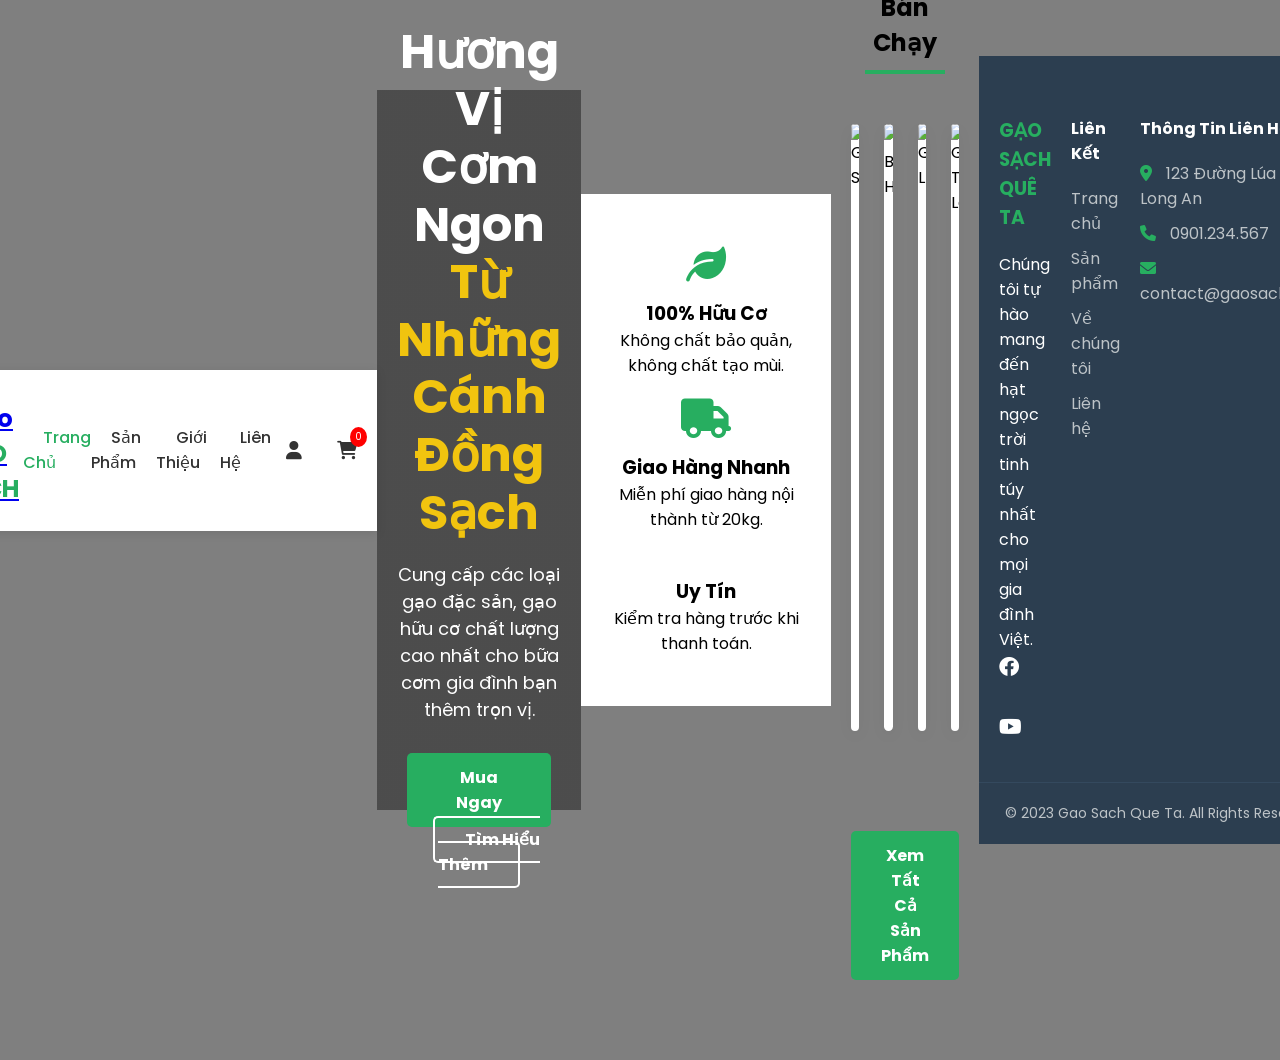
==== index.html @ aa8b19a4 "first commit" ====
<!DOCTYPE html>
<html lang="vi">
<head>
    <meta charset="UTF-8">
    <meta name="viewport" content="width=device-width, initial-scale=1.0">
    <title>Gạo Sạch Quê Ta - Chất Lượng Từ Tâm</title>
    <link rel="stylesheet" href="style.css">
    <link rel="stylesheet" href="https://cdnjs.cloudflare.com/ajax/libs/font-awesome/6.0.0/css/all.min.css">
</head>
<body>

    <!-- Header -->
    <header>
        <div class="container">
            <nav class="navbar">
                <div class="logo">
                    <a href="index.html">
                        <img src="https://cdn-icons-png.flaticon.com/512/1047/1047461.png" alt="Logo">
                        <span>GẠO SẠCH</span>
                    </a>
                </div>
                <ul class="nav-links">
                    <li><a href="index.html" class="active">Trang Chủ</a></li>
                    <li><a href="products.html">Sản Phẩm</a></li>
                    <li><a href="about.html">Giới Thiệu</a></li>
                    <li><a href="contact.html">Liên Hệ</a></li>
                </ul>
                <div class="nav-icons">
                    <a href="login.html" title="Tài khoản"><i class="fa fa-user"></i></a>
                    <a href="cart.html" class="cart-icon">
                        <i class="fa fa-shopping-cart"></i>
                        <span class="cart-count">0</span>
                    </a>
                    <div class="menu-toggle"><i class="fa fa-bars"></i></div>
                </div>
            </nav>
        </div>
    </header>

    <!-- Hero Section -->
    <section class="hero">
        <div class="container">
            <div class="hero-content">
                <h1>Hương Vị Cơm Ngon <br><span>Từ Những Cánh Đồng Sạch</span></h1>
                <p>Cung cấp các loại gạo đặc sản, gạo hữu cơ chất lượng cao nhất cho bữa cơm gia đình bạn thêm trọn vị.</p>
                <div class="hero-btns">
                    <a href="products.html" class="btn-primary">Mua Ngay</a>
                    <a href="about.html" class="btn-outline">Tìm Hiểu Thêm</a>
                </div>
            </div>
        </div>
    </section>

    <!-- Features -->
    <section class="features">
        <div class="container grid">
            <div class="feature-item">
                <i class="fa fa-leaf"></i>
                <h3>100% Hữu Cơ</h3>
                <p>Không chất bảo quản, không chất tạo mùi.</p>
            </div>
            <div class="feature-item">
                <i class="fa fa-truck"></i>
                <h3>Giao Hàng Nhanh</h3>
                <p>Miễn phí giao hàng nội thành từ 20kg.</p>
            </div>
            <div class="feature-item">
                <i class="fa fa-shield-halved"></i>
                <h3>Uy Tín</h3>
                <p>Kiểm tra hàng trước khi thanh toán.</p>
            </div>
        </div>
    </section>

    <!-- Featured Products -->
    <section class="products-home">
        <div class="container">
            <div class="section-title">
                <h2>Sản Phẩm Bán Chạy</h2>
                <div class="underline"></div>
            </div>
            
            <div class="product-grid">
                <!-- Product 1 -->
                <div class="product-card">
                    <div class="product-img">
                        <img src="https://vuaao.com/wp-content/uploads/2021/03/gao-st25-tui-5kg.jpg" alt="Gạo ST25">
                        <span class="tag">Hot</span>
                    </div>
                    <div class="product-info">
                        <a href="product.html"><h3>Gạo ST25 (Top 1 Thế Giới)</h3></a>
                        <div class="price">
                            <span class="new-price">190.000đ</span>
                            <span class="old-price">210.000đ</span>
                        </div>
                        <button class="add-to-cart">Thêm vào giỏ</button>
                    </div>
                </div>

                <!-- Product 2 -->
                <div class="product-card">
                    <div class="product-img">
                        <img src="https://gaovinhhien.vn/uploads/details/2020/06/images/gao-bac-huong-vinh-hien-tui-5kg.jpg" alt="Gạo Bắc Hương">
                    </div>
                    <div class="product-info">
                        <a href="product.html"><h3>Gạo Bắc Hương Đặc Sản</h3></a>
                        <div class="price">
                            <span class="new-price">125.000đ</span>
                        </div>
                        <button class="add-to-cart">Thêm vào giỏ</button>
                    </div>
                </div>

                <!-- Product 3 -->
                <div class="product-card">
                    <div class="product-img">
                        <img src="https://gaosachonline.com/wp-content/uploads/2019/03/gao-lut-huyet-rong.jpg" alt="Gạo Lứt">
                    </div>
                    <div class="product-info">
                        <a href="product.html"><h3>Gạo Lứt Huyết Rồng</h3></a>
                        <div class="price">
                            <span class="new-price">150.000đ</span>
                        </div>
                        <button class="add-to-cart">Thêm vào giỏ</button>
                    </div>
                </div>

                <!-- Product 4 -->
                <div class="product-card">
                    <div class="product-img">
                        <img src="https://gaovinhhien.vn/uploads/details/2020/06/images/gao-thom-lai-vinh-hien-tui-5kg.jpg" alt="Gạo Thơm Lài">
                    </div>
                    <div class="product-info">
                        <a href="product.html"><h3>Gạo Thơm Lài Sữa</h3></a>
                        <div class="price">
                            <span class="new-price">110.000đ</span>
                        </div>
                        <button class="add-to-cart">Thêm vào giỏ</button>
                    </div>
                </div>
            </div>
            <div class="view-more">
                <a href="products.html" class="btn-primary">Xem Tất Cả Sản Phẩm</a>
            </div>
        </div>
    </section>

    <!-- Footer -->
    <footer>
        <div class="container grid footer-grid">
            <div class="footer-about">
                <h3>GẠO SẠCH QUÊ TA</h3>
                <p>Chúng tôi tự hào mang đến hạt ngọc trời tinh túy nhất cho mọi gia đình Việt.</p>
                <div class="social-links">
                    <a href="#"><i class="fab fa-facebook"></i></a>
                    <a href="#"><i class="fab fa-zalo"></i></a>
                    <a href="#"><i class="fab fa-youtube"></i></a>
                </div>
            </div>
            <div class="footer-links">
                <h4>Liên Kết</h4>
                <ul>
                    <li><a href="index.html">Trang chủ</a></li>
                    <li><a href="products.html">Sản phẩm</a></li>
                    <li><a href="about.html">Về chúng tôi</a></li>
                    <li><a href="contact.html">Liên hệ</a></li>
                </ul>
            </div>
            <div class="footer-contact">
                <h4>Thông Tin Liên Hệ</h4>
                <p><i class="fa fa-map-marker-alt"></i> 123 Đường Lúa Vàng, Long An</p>
                <p><i class="fa fa-phone"></i> 0901.234.567</p>
                <p><i class="fa fa-envelope"></i> contact@gaosach.com</p>
            </div>
        </div>
        <div class="footer-bottom">
            <p>&copy; 2023 Gao Sach Que Ta. All Rights Reserved.</p>
        </div>
    </footer>

    <script src="app.js"></script>
</body>
</html>
---- style.css ----
/* Google Fonts */
@import url('https://fonts.googleapis.com/css2?family=Poppins:wght@300;400;600&display=swap');

:root {
    --primary-color: #27ae60; /* Màu xanh lúa */
    --secondary-color: #f1c40f; /* Màu vàng lúa chín */
    --text-color: #333;
    --bg-color: #f4f7f6;
    --white: #ffffff;
}

* {
    margin: 0;
    padding: 0;
    box-sizing: border-box;
    font-family: 'Poppins', sans-serif;
}

body {
    background: linear-gradient(rgba(0,0,0,0.5), rgba(0,0,0,0.5)), 
                url('https://images.unsplash.com/photo-1536633310197-2868296bdcfa?auto=format&fit=crop&w=1350&q=80'); /* Ảnh nền cánh đồng lúa */
    background-size: cover;
    background-position: center;
    height: 100vh;
    display: flex;
    justify-content: center;
    align-items: center;
}

/* Auth Container */
.auth-container {
    width: 100%;
    max-width: 400px;
    padding: 20px;
}

.auth-box {
    background: rgba(255, 255, 255, 0.95);
    padding: 40px;
    border-radius: 15px;
    box-shadow: 0 15px 35px rgba(0,0,0,0.2);
    text-align: center;
    animation: slideUp 0.6s ease-out;
}

@keyframes slideUp {
    from { opacity: 0; transform: translateY(30px); }
    to { opacity: 1; transform: translateY(0); }
}

/* Header */
.logo {
    font-size: 24px;
    font-weight: 700;
    color: var(--primary-color);
    margin-bottom: 10px;
}

.logo i {
    margin-right: 8px;
}

.auth-header h2 {
    color: var(--text-color);
    margin-bottom: 5px;
}

.auth-header p {
    font-size: 14px;
    color: #666;
    margin-bottom: 30px;
}

/* Form */
.input-group {
    position: relative;
    margin-bottom: 20px;
}

.input-group i {
    position: absolute;
    left: 15px;
    top: 50%;
    transform: translateY(-50%);
    color: var(--primary-color);
}

.input-group input {
    width: 100%;
    padding: 12px 15px 12px 45px;
    border: 1px solid #ddd;
    border-radius: 25px;
    outline: none;
    transition: 0.3s;
}

.input-group input:focus {
    border-color: var(--primary-color);
    box-shadow: 0 0 8px rgba(39, 174, 96, 0.2);
}

.form-options {
    display: flex;
    justify-content: space-between;
    font-size: 13px;
    margin-bottom: 20px;
    color: #666;
}

.btn-submit {
    width: 100%;
    padding: 12px;
    background: var(--primary-color);
    color: white;
    border: none;
    border-radius: 25px;
    font-size: 16px;
    font-weight: 600;
    cursor: pointer;
    transition: 0.3s;
}

.btn-submit:hover {
    background: #219150;
    transform: translateY(-2px);
    box-shadow: 0 5px 15px rgba(39, 174, 96, 0.3);
}

/* Footer */
.auth-footer {
    margin-top: 25px;
}

.auth-footer p {
    font-size: 14px;
    margin-bottom: 15px;
}

.auth-footer a {
    color: var(--primary-color);
    text-decoration: none;
    font-weight: 600;
}

.back-home {
    display: inline-block;
    font-size: 13px;
    color: #888 !important;
    transition: 0.3s;
}

.back-home:hover {
    color: var(--text-color) !important;
}
/* Layout & Container */
.container {
    max-width: 1200px;
    margin: 0 auto;
    padding: 0 20px;
}

/* Navbar */
.navbar {
    background: var(--white);
    padding: 15px 0;
    position: sticky;
    top: 0;
    z-index: 1000;
    box-shadow: 0 2px 10px rgba(0,0,0,0.1);
}

.navbar .container {
    display: flex;
    justify-content: space-between;
    align-items: center;
}

.nav-menu ul {
    display: flex;
    list-style: none;
}

.nav-menu ul li a {
    text-decoration: none;
    color: var(--text-color);
    padding: 10px 20px;
    font-weight: 600;
    transition: 0.3s;
}

.nav-menu ul li a:hover, .nav-menu ul li a.active {
    color: var(--primary-color);
}

.nav-icons a {
    color: var(--text-color);
    margin-left: 15px;
    text-decoration: none;
    position: relative;
}

.cart-count {
    position: absolute;
    top: -10px;
    right: -10px;
    background: red;
    color: white;
    font-size: 10px;
    padding: 2px 5px;
    border-radius: 50%;
}

.user-btn {
    background: var(--primary-color);
    color: white !important;
    padding: 8px 15px;
    border-radius: 20px;
}

/* Hero Section */
.hero {
    height: 80vh;
    background: linear-gradient(rgba(0,0,0,0.4), rgba(0,0,0,0.4)), 
                url('https://images.unsplash.com/photo-1536633310197-2868296bdcfa?auto=format&fit=crop&w=1350&q=80');
    background-size: cover;
    background-position: center;
    display: flex;
    justify-content: center;
    align-items: center;
    text-align: center;
    color: white;
}

.hero-content h1 {
    font-size: 3.5rem;
    margin-bottom: 20px;
}

.hero-btns .btn-primary {
    padding: 12px 30px;
    background: var(--primary-color);
    color: white;
    text-decoration: none;
    border-radius: 5px;
    margin: 0 10px;
}

.hero-btns .btn-secondary {
    padding: 12px 30px;
    background: var(--secondary-color);
    color: #333;
    text-decoration: none;
    border-radius: 5px;
}

/* Features */
.features {
    display: grid;
    grid-template-columns: repeat(auto-fit, minmax(250px, 1fr));
    gap: 30px;
    padding: 60px 20px;
    text-align: center;
}

.feature-item i {
    font-size: 40px;
    color: var(--primary-color);
    margin-bottom: 15px;
}

/* Product Section */
.section-title {
    text-align: center;
    margin-bottom: 40px;
}

.product-grid {
    display: grid;
    grid-template-columns: repeat(auto-fit, minmax(280px, 1fr));
    gap: 30px;
    padding-bottom: 60px;
}

.product-card {
    background: white;
    border-radius: 10px;
    overflow: hidden;
    box-shadow: 0 5px 15px rgba(0,0,0,0.1);
    transition: 0.3s;
}

.product-card:hover {
    transform: translateY(-10px);
}

.product-img {
    position: relative;
    height: 250px;
}

.product-img img {
    width: 100%;
    height: 100%;
    object-fit: cover;
}

.tag {
    position: absolute;
    top: 10px;
    left: 10px;
    background: #e74c3c;
    color: white;
    padding: 5px 10px;
    font-size: 12px;
    border-radius: 3px;
}

.product-info {
    padding: 20px;
    text-align: center;
}

.product-info h3 {
    font-size: 18px;
    margin-bottom: 10px;
}

.price {
    color: var(--primary-color);
    font-weight: bold;
    font-size: 20px;
}

.btn-add-cart {
    margin-top: 15px;
    width: 100%;
    padding: 10px;
    background: var(--primary-color);
    color: white;
    border: none;
    border-radius: 5px;
    cursor: pointer;
}

/* Footer */
footer {
    background: #2c3e50;
    color: white;
    padding: 60px 0 20px;
}

.footer-content {
    display: grid;
    grid-template-columns: repeat(auto-fit, minmax(250px, 1fr));
    gap: 40px;
    margin-bottom: 40px;
}

.footer-about h3 {
    color: var(--primary-color);
    margin-bottom: 20px;
}

.socials a {
    color: white;
    font-size: 20px;
    margin-right: 15px;
}

.footer-links ul {
    list-style: none;
}

.footer-links ul li {
    margin-bottom: 10px;
}

.footer-links a {
    color: #bdc3c7;
    text-decoration: none;
}

.footer-bottom {
    text-align: center;
    padding-top: 20px;
    border-top: 1px solid #34495e;
    font-size: 14px;
}

/* Mobile Menu Toggle */
.menu-toggle {
    display: none;
    font-size: 24px;
    cursor: pointer;
}

@media (max-width: 768px) {
    .nav-menu {
        display: none;
    }
    .menu-toggle {
        display: block;
    }
}










/* Layout chung */
.container {
    max-width: 1200px;
    margin: 0 auto;
    padding: 0 20px;
}

.grid {
    display: grid;
    gap: 20px;
}

/* Header */
header {
    background: #fff;
    box-shadow: 0 2px 10px rgba(0,0,0,0.1);
    position: sticky;
    top: 0;
    z-index: 1000;
}

.navbar {
    display: flex;
    justify-content: space-between;
    align-items: center;
    padding: 15px 0;
}

.logo {
    display: flex;
    align-items: center;
}

.logo img {
    width: 40px;
    margin-right: 10px;
}

.logo span {
    font-size: 24px;
    font-weight: bold;
    color: var(--primary-color);
}

.nav-links {
    display: flex;
    list-style: none;
}

.nav-links li a {
    text-decoration: none;
    color: #333;
    padding: 10px 20px;
    font-weight: 500;
    transition: 0.3s;
}

.nav-links li a:hover, .nav-links li a.active {
    color: var(--primary-color);
}

.nav-icons {
    display: flex;
    align-items: center;
    gap: 20px;
}

.nav-icons a {
    color: #333;
    font-size: 18px;
    position: relative;
}

.cart-count {
    position: absolute;
    top: -10px;
    right: -10px;
    background: red;
    color: white;
    font-size: 10px;
    padding: 2px 5px;
    border-radius: 50%;
}

/* Hero Section */
.hero {
    height: 80vh;
    background: linear-gradient(rgba(0,0,0,0.4), rgba(0,0,0,0.4)), 
                url('https://images.unsplash.com/photo-1536633390841-3543d636539e?ixlib=rb-1.2.1&auto=format&fit=crop&w=1350&q=80');
    background-size: cover;
    background-position: center;
    display: flex;
    align-items: center;
    color: white;
}

.hero-content h1 {
    font-size: 48px;
    line-height: 1.2;
    margin-bottom: 20px;
}

.hero-content span {
    color: var(--secondary-color);
}

.hero-content p {
    font-size: 18px;
    max-width: 600px;
    margin-bottom: 30px;
}

.btn-primary {
    background: var(--primary-color);
    color: white;
    padding: 12px 30px;
    text-decoration: none;
    border-radius: 5px;
    font-weight: bold;
    display: inline-block;
}

.btn-outline {
    border: 2px solid white;
    color: white;
    padding: 10px 30px;
    text-decoration: none;
    border-radius: 5px;
    font-weight: bold;
    margin-left: 15px;
}

/* Features */
.features {
    padding: 50px 0;
    background: #fff;
}

.features.grid {
    grid-template-columns: repeat(3, 1fr);
    text-align: center;
}

.feature-item i {
    font-size: 40px;
    color: var(--primary-color);
    margin-bottom: 15px;
}

/* Products Home */
.products-home {
    padding: 80px 0;
}

.section-title {
    text-align: center;
    margin-bottom: 50px;
}

.underline {
    width: 80px;
    height: 4px;
    background: var(--primary-color);
    margin: 10px auto;
}

.product-grid {
    display: grid;
    grid-template-columns: repeat(4, 1fr);
    gap: 25px;
}

.product-card {
    background: white;
    border-radius: 10px;
    overflow: hidden;
    box-shadow: 0 5px 15px rgba(0,0,0,0.05);
    transition: 0.3s;
}

.product-card:hover {
    transform: translateY(-10px);
}

.product-img {
    position: relative;
    height: 250px;
}

.product-img img {
    width: 100%;
    height: 100%;
    object-fit: cover;
}

.tag {
    position: absolute;
    top: 10px;
    left: 10px;
    background: red;
    color: white;
    padding: 2px 10px;
    font-size: 12px;
    border-radius: 3px;
}

.product-info {
    padding: 20px;
    text-align: center;
}

.product-info a {
    text-decoration: none;
    color: #333;
}

.product-info h3 {
    font-size: 16px;
    margin-bottom: 10px;
}

.price {
    margin-bottom: 15px;
}

.new-price {
    color: var(--primary-color);
    font-weight: bold;
    font-size: 18px;
}

.old-price {
    text-decoration: line-through;
    color: #999;
    font-size: 14px;
    margin-left: 10px;
}

.add-to-cart {
    width: 100%;
    padding: 10px;
    border: 1px solid var(--primary-color);
    background: transparent;
    color: var(--primary-color);
    border-radius: 5px;
    cursor: pointer;
    font-weight: bold;
    transition: 0.3s;
}

.add-to-cart:hover {
    background: var(--primary-color);
    color: white;
}

.view-more {
    text-align: center;
    margin-top: 40px;
}

/* Footer */
footer {
    background: #2c3e50;
    color: white;
    padding: 60px 0 20px;
}

.footer-grid {
    grid-template-columns: 2fr 1fr 1fr;
    margin-bottom: 40px;
}

.footer-about h3, .footer-links h4, .footer-contact h4 {
    margin-bottom: 20px;
}

.footer-links ul {
    list-style: none;
}

.footer-links ul li {
    margin-bottom: 10px;
}

.footer-links ul li a {
    color: #bdc3c7;
    text-decoration: none;
}

.footer-contact p {
    margin-bottom: 10px;
    color: #bdc3c7;
}

.footer-contact i {
    margin-right: 10px;
    color: var(--primary-color);
}

.social-links a {
    color: white;
    font-size: 20px;
    margin-right: 15px;
}

.footer-bottom {
    text-align: center;
    padding-top: 20px;
    border-top: 1px solid #34495e;
    font-size: 14px;
    color: #bdc3c7;
}

/* Mobile Responsive */
@media (max-width: 768px) {
    .nav-links {
        display: none; /* Cần thêm JS để mở menu mobile */
    }
    .product-grid {
        grid-template-columns: repeat(2, 1fr);
    }
    .features.grid {
        grid-template-columns: 1fr;
    }
    .footer-grid {
        grid-template-columns: 1fr;
    }
    .hero-content h1 {
        font-size: 32px;
    }
}
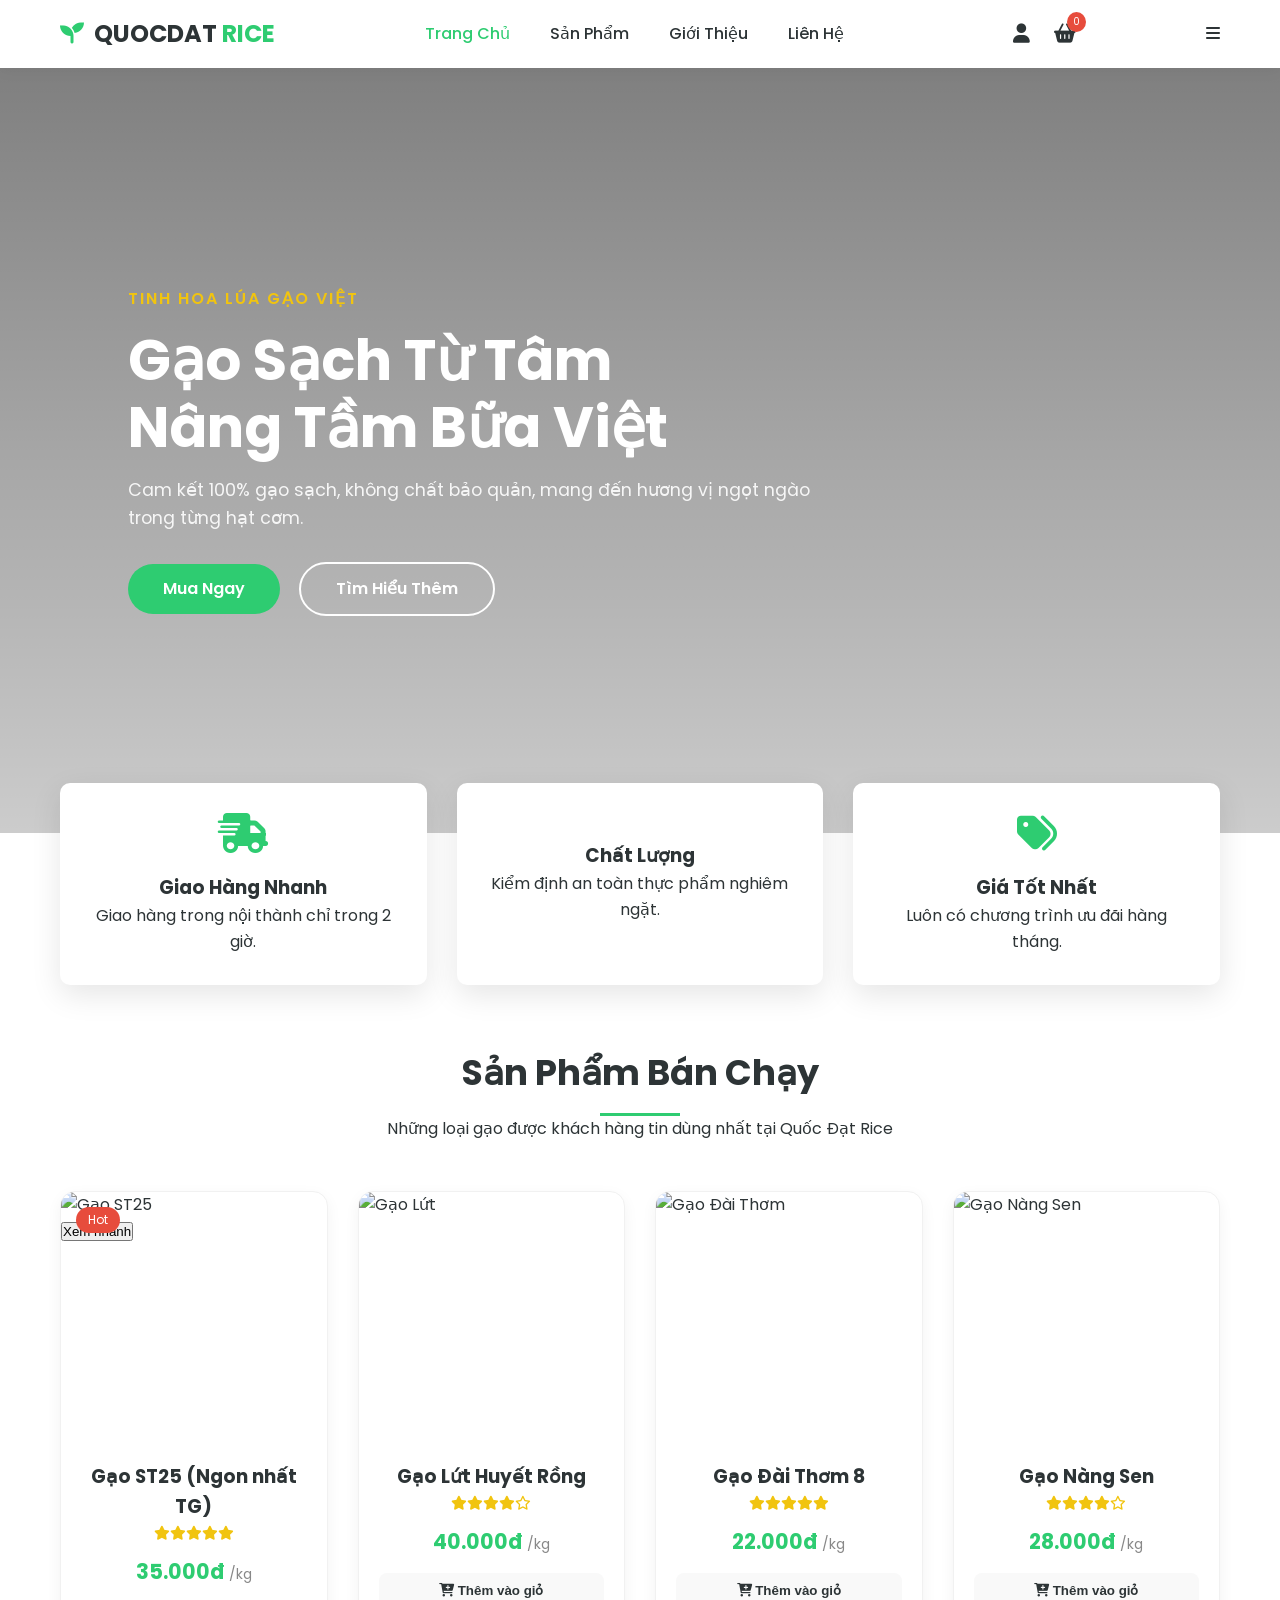
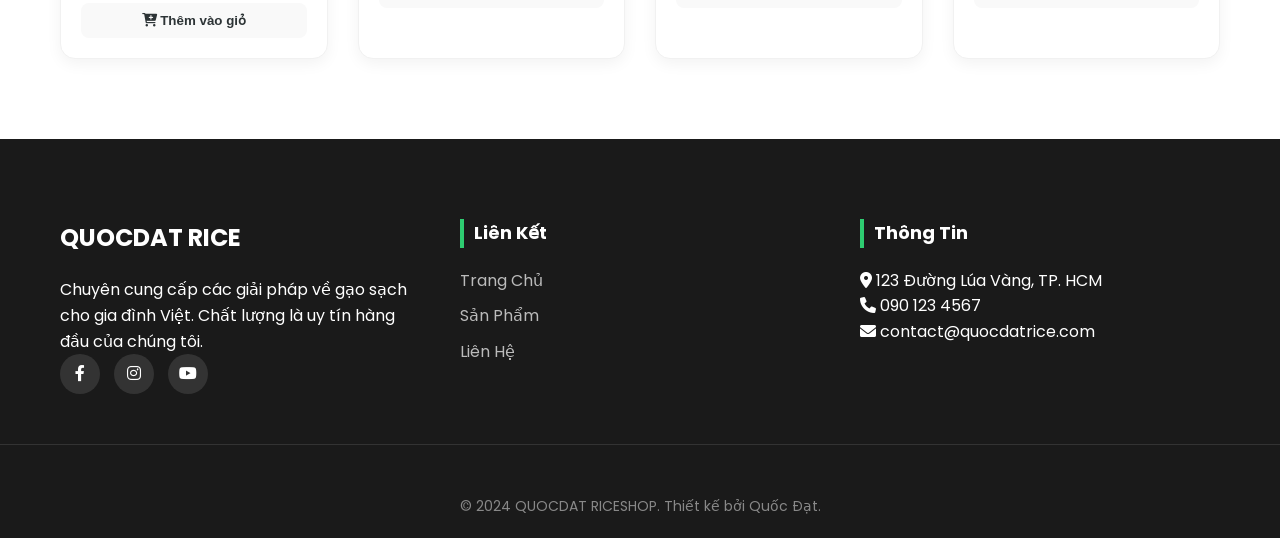
==== commit b7609b19: "update login and register - homepage" ====
--- a/index.html
+++ b/index.html
@@ -3,178 +3,175 @@
 <head>
     <meta charset="UTF-8">
     <meta name="viewport" content="width=device-width, initial-scale=1.0">
-    <title>Gạo Sạch Quê Ta - Chất Lượng Từ Tâm</title>
+    <title>QUOCDAT RICESHOP - Gạo Ngon Việt Nam</title>
+    <!-- Google Fonts -->
+    <link href="https://fonts.googleapis.com/css2?family=Poppins:wght@300;400;500;600;700&display=swap" rel="stylesheet">
     <link rel="stylesheet" href="style.css">
+    <!-- Font Awesome -->
     <link rel="stylesheet" href="https://cdnjs.cloudflare.com/ajax/libs/font-awesome/6.0.0/css/all.min.css">
 </head>
-<body>
+<body class="home-page"> <!-- Thêm class home-page để tách biệt style -->
 
-    <!-- Header -->
+    <!-- Header & Navigation -->
     <header>
-        <div class="container">
-            <nav class="navbar">
-                <div class="logo">
-                    <a href="index.html">
-                        <img src="https://cdn-icons-png.flaticon.com/512/1047/1047461.png" alt="Logo">
-                        <span>GẠO SẠCH</span>
-                    </a>
-                </div>
-                <ul class="nav-links">
-                    <li><a href="index.html" class="active">Trang Chủ</a></li>
-                    <li><a href="products.html">Sản Phẩm</a></li>
-                    <li><a href="about.html">Giới Thiệu</a></li>
-                    <li><a href="contact.html">Liên Hệ</a></li>
-                </ul>
-                <div class="nav-icons">
-                    <a href="login.html" title="Tài khoản"><i class="fa fa-user"></i></a>
-                    <a href="cart.html" class="cart-icon">
-                        <i class="fa fa-shopping-cart"></i>
-                        <span class="cart-count">0</span>
-                    </a>
-                    <div class="menu-toggle"><i class="fa fa-bars"></i></div>
-                </div>
-            </nav>
-        </div>
+        <nav class="navbar container">
+            <div class="logo">
+                <a href="index.html"><i class="fas fa-seedling"></i> QUOCDAT <span>RICE</span></a>
+            </div>
+            <ul class="nav-links">
+                <li><a href="index.html" class="active">Trang Chủ</a></li>
+                <li><a href="products.html">Sản Phẩm</a></li>
+                <li><a href="about.html">Giới Thiệu</a></li>
+                <li><a href="contact.html">Liên Hệ</a></li>
+            </ul>
+            <div class="nav-icons">
+                <a href="login.html" title="Tài khoản"><i class="fas fa-user"></i></a>
+                <a href="cart.html" class="cart-icon">
+                    <i class="fas fa-shopping-basket"></i>
+                    <span class="badge">0</span>
+                </a>
+            </div>
+            <div class="menu-toggle">
+                <i class="fas fa-bars"></i>
+            </div>
+        </nav>
     </header>
 
     <!-- Hero Section -->
     <section class="hero">
-        <div class="container">
-            <div class="hero-content">
-                <h1>Hương Vị Cơm Ngon <br><span>Từ Những Cánh Đồng Sạch</span></h1>
-                <p>Cung cấp các loại gạo đặc sản, gạo hữu cơ chất lượng cao nhất cho bữa cơm gia đình bạn thêm trọn vị.</p>
-                <div class="hero-btns">
-                    <a href="products.html" class="btn-primary">Mua Ngay</a>
-                    <a href="about.html" class="btn-outline">Tìm Hiểu Thêm</a>
-                </div>
+        <div class="hero-content">
+            <span class="sub-title">Tinh hoa lúa gạo Việt</span>
+            <h1>Gạo Sạch Từ Tâm <br> Nâng Tầm Bữa Việt</h1>
+            <p>Cam kết 100% gạo sạch, không chất bảo quản, mang đến hương vị ngọt ngào trong từng hạt cơm.</p>
+            <div class="hero-btns">
+                <a href="products.html" class="btn btn-primary">Mua Ngay</a>
+                <a href="about.html" class="btn btn-outline">Tìm Hiểu Thêm</a>
             </div>
         </div>
     </section>
 
-    <!-- Features -->
-    <section class="features">
-        <div class="container grid">
-            <div class="feature-item">
-                <i class="fa fa-leaf"></i>
-                <h3>100% Hữu Cơ</h3>
-                <p>Không chất bảo quản, không chất tạo mùi.</p>
-            </div>
-            <div class="feature-item">
-                <i class="fa fa-truck"></i>
-                <h3>Giao Hàng Nhanh</h3>
-                <p>Miễn phí giao hàng nội thành từ 20kg.</p>
-            </div>
-            <div class="feature-item">
-                <i class="fa fa-shield-halved"></i>
-                <h3>Uy Tín</h3>
-                <p>Kiểm tra hàng trước khi thanh toán.</p>
-            </div>
+    <!-- Features Section -->
+    <section class="features container">
+        <div class="feature-item">
+            <i class="fas fa-truck-fast"></i>
+            <h3>Giao Hàng Nhanh</h3>
+            <p>Giao hàng trong nội thành chỉ trong 2 giờ.</p>
+        </div>
+        <div class="feature-item">
+            <i class="fas fa-shield-halved"></i>
+            <h3>Chất Lượng</h3>
+            <p>Kiểm định an toàn thực phẩm nghiêm ngặt.</p>
+        </div>
+        <div class="feature-item">
+            <i class="fas fa-tags"></i>
+            <h3>Giá Tốt Nhất</h3>
+            <p>Luôn có chương trình ưu đãi hàng tháng.</p>
         </div>
     </section>
 
     <!-- Featured Products -->
-    <section class="products-home">
-        <div class="container">
-            <div class="section-title">
-                <h2>Sản Phẩm Bán Chạy</h2>
-                <div class="underline"></div>
-            </div>
-            
-            <div class="product-grid">
-                <!-- Product 1 -->
-                <div class="product-card">
-                    <div class="product-img">
-                        <img src="https://vuaao.com/wp-content/uploads/2021/03/gao-st25-tui-5kg.jpg" alt="Gạo ST25">
-                        <span class="tag">Hot</span>
-                    </div>
-                    <div class="product-info">
-                        <a href="product.html"><h3>Gạo ST25 (Top 1 Thế Giới)</h3></a>
-                        <div class="price">
-                            <span class="new-price">190.000đ</span>
-                            <span class="old-price">210.000đ</span>
-                        </div>
-                        <button class="add-to-cart">Thêm vào giỏ</button>
+    <section class="featured-products container">
+        <div class="section-header">
+            <h2 class="section-title">Sản Phẩm Bán Chạy</h2>
+            <p>Những loại gạo được khách hàng tin dùng nhất tại Quốc Đạt Rice</p>
+        </div>
+        
+        <div class="product-grid">
+            <!-- Product Item 1 -->
+            <div class="product-card">
+                <div class="product-img">
+                    <span class="tag">Hot</span>
+                    <img src="https://images.unsplash.com/photo-1586201375761-83865001e31c?auto=format&fit=crop&w=500&q=80" alt="Gạo ST25">
+                    <div class="overlay">
+                        <button class="view-detail">Xem nhanh</button>
                     </div>
                 </div>
-
-                <!-- Product 2 -->
-                <div class="product-card">
-                    <div class="product-img">
-                        <img src="https://gaovinhhien.vn/uploads/details/2020/06/images/gao-bac-huong-vinh-hien-tui-5kg.jpg" alt="Gạo Bắc Hương">
+                <div class="product-info">
+                    <h3>Gạo ST25 (Ngon nhất TG)</h3>
+                    <div class="stars">
+                        <i class="fas fa-star"></i><i class="fas fa-star"></i><i class="fas fa-star"></i><i class="fas fa-star"></i><i class="fas fa-star"></i>
                     </div>
-                    <div class="product-info">
-                        <a href="product.html"><h3>Gạo Bắc Hương Đặc Sản</h3></a>
-                        <div class="price">
-                            <span class="new-price">125.000đ</span>
-                        </div>
-                        <button class="add-to-cart">Thêm vào giỏ</button>
-                    </div>
-                </div>
-
-                <!-- Product 3 -->
-                <div class="product-card">
-                    <div class="product-img">
-                        <img src="https://gaosachonline.com/wp-content/uploads/2019/03/gao-lut-huyet-rong.jpg" alt="Gạo Lứt">
-                    </div>
-                    <div class="product-info">
-                        <a href="product.html"><h3>Gạo Lứt Huyết Rồng</h3></a>
-                        <div class="price">
-                            <span class="new-price">150.000đ</span>
-                        </div>
-                        <button class="add-to-cart">Thêm vào giỏ</button>
-                    </div>
-                </div>
-
-                <!-- Product 4 -->
-                <div class="product-card">
-                    <div class="product-img">
-                        <img src="https://gaovinhhien.vn/uploads/details/2020/06/images/gao-thom-lai-vinh-hien-tui-5kg.jpg" alt="Gạo Thơm Lài">
-                    </div>
-                    <div class="product-info">
-                        <a href="product.html"><h3>Gạo Thơm Lài Sữa</h3></a>
-                        <div class="price">
-                            <span class="new-price">110.000đ</span>
-                        </div>
-                        <button class="add-to-cart">Thêm vào giỏ</button>
-                    </div>
+                    <p class="price">35.000đ <small>/kg</small></p>
+                    <button class="add-to-cart-btn"><i class="fas fa-cart-plus"></i> Thêm vào giỏ</button>
                 </div>
             </div>
-            <div class="view-more">
-                <a href="products.html" class="btn-primary">Xem Tất Cả Sản Phẩm</a>
+
+            <!-- Product Item 2 -->
+            <div class="product-card">
+                <div class="product-img">
+                    <img src="https://images.unsplash.com/photo-1536304993881-ff6e9eefa2a6?auto=format&fit=crop&w=500&q=80" alt="Gạo Lứt">
+                </div>
+                <div class="product-info">
+                    <h3>Gạo Lứt Huyết Rồng</h3>
+                    <div class="stars">
+                        <i class="fas fa-star"></i><i class="fas fa-star"></i><i class="fas fa-star"></i><i class="fas fa-star"></i><i class="far fa-star"></i>
+                    </div>
+                    <p class="price">40.000đ <small>/kg</small></p>
+                    <button class="add-to-cart-btn"><i class="fas fa-cart-plus"></i> Thêm vào giỏ</button>
+                </div>
+            </div>
+
+            <!-- Product Item 3 -->
+            <div class="product-card">
+                <div class="product-img">
+                    <img src="https://images.unsplash.com/photo-1516684732162-798a0062be99?auto=format&fit=crop&w=500&q=80" alt="Gạo Đài Thơm">
+                </div>
+                <div class="product-info">
+                    <h3>Gạo Đài Thơm 8</h3>
+                    <div class="stars">
+                        <i class="fas fa-star"></i><i class="fas fa-star"></i><i class="fas fa-star"></i><i class="fas fa-star"></i><i class="fas fa-star"></i>
+                    </div>
+                    <p class="price">22.000đ <small>/kg</small></p>
+                    <button class="add-to-cart-btn"><i class="fas fa-cart-plus"></i> Thêm vào giỏ</button>
+                </div>
+            </div>
+
+            <!-- Product Item 4 -->
+            <div class="product-card">
+                <div class="product-img">
+                    <img src="https://images.unsplash.com/photo-1490645935967-10de6ba17061?auto=format&fit=crop&w=500&q=80" alt="Gạo Nàng Sen">
+                </div>
+                <div class="product-info">
+                    <h3>Gạo Nàng Sen</h3>
+                    <div class="stars">
+                        <i class="fas fa-star"></i><i class="fas fa-star"></i><i class="fas fa-star"></i><i class="fas fa-star"></i><i class="far fa-star"></i>
+                    </div>
+                    <p class="price">28.000đ <small>/kg</small></p>
+                    <button class="add-to-cart-btn"><i class="fas fa-cart-plus"></i> Thêm vào giỏ</button>
+                </div>
             </div>
         </div>
     </section>
 
     <!-- Footer -->
     <footer>
-        <div class="container grid footer-grid">
-            <div class="footer-about">
-                <h3>GẠO SẠCH QUÊ TA</h3>
-                <p>Chúng tôi tự hào mang đến hạt ngọc trời tinh túy nhất cho mọi gia đình Việt.</p>
-                <div class="social-links">
-                    <a href="#"><i class="fab fa-facebook"></i></a>
-                    <a href="#"><i class="fab fa-zalo"></i></a>
+        <div class="footer-container container">
+            <div class="footer-col">
+                <h3>QUOCDAT <span>RICE</span></h3>
+                <p>Chuyên cung cấp các giải pháp về gạo sạch cho gia đình Việt. Chất lượng là uy tín hàng đầu của chúng tôi.</p>
+                <div class="socials">
+                    <a href="#"><i class="fab fa-facebook-f"></i></a>
+                    <a href="#"><i class="fab fa-instagram"></i></a>
                     <a href="#"><i class="fab fa-youtube"></i></a>
                 </div>
             </div>
-            <div class="footer-links">
+            <div class="footer-col">
                 <h4>Liên Kết</h4>
                 <ul>
-                    <li><a href="index.html">Trang chủ</a></li>
-                    <li><a href="products.html">Sản phẩm</a></li>
-                    <li><a href="about.html">Về chúng tôi</a></li>
-                    <li><a href="contact.html">Liên hệ</a></li>
+                    <li><a href="index.html">Trang Chủ</a></li>
+                    <li><a href="products.html">Sản Phẩm</a></li>
+                    <li><a href="contact.html">Liên Hệ</a></li>
                 </ul>
             </div>
-            <div class="footer-contact">
-                <h4>Thông Tin Liên Hệ</h4>
-                <p><i class="fa fa-map-marker-alt"></i> 123 Đường Lúa Vàng, Long An</p>
-                <p><i class="fa fa-phone"></i> 0901.234.567</p>
-                <p><i class="fa fa-envelope"></i> contact@gaosach.com</p>
+            <div class="footer-col">
+                <h4>Thông Tin</h4>
+                <p><i class="fas fa-location-dot"></i> 123 Đường Lúa Vàng, TP. HCM</p>
+                <p><i class="fas fa-phone"></i> 090 123 4567</p>
+                <p><i class="fas fa-envelope"></i> contact@quocdatrice.com</p>
             </div>
         </div>
         <div class="footer-bottom">
-            <p>&copy; 2023 Gao Sach Que Ta. All Rights Reserved.</p>
+            <p>&copy; 2024 QUOCDAT RICESHOP. Thiết kế bởi Quốc Đạt.</p>
         </div>
     </footer>
 
--- a/style.css
+++ b/style.css
@@ -1,24 +1,40 @@
-/* Google Fonts */
-@import url('https://fonts.googleapis.com/css2?family=Poppins:wght@300;400;600&display=swap');
-
+/* --- BIẾN CHUNG --- */
 :root {
-    --primary-color: #27ae60; /* Màu xanh lúa */
-    --secondary-color: #f1c40f; /* Màu vàng lúa chín */
-    --text-color: #333;
-    --bg-color: #f4f7f6;
+    --primary-color: #2ecc71;
+    --dark-green: #27ae60;
+    --gold: #f1c40f;
+    --text-color: #2d3436;
+    --light-gray: #f9f9f9;
     --white: #ffffff;
-}
-
+    --shadow: 0 10px 30px rgba(0,0,0,0.1);
+}
+
+/* --- RESET & CƠ BẢN --- */
 * {
     margin: 0;
     padding: 0;
     box-sizing: border-box;
+}
+
+body {
     font-family: 'Poppins', sans-serif;
-}
-
-body {
+    line-height: 1.6;
+    color: var(--text-color);
+    background-color: var(--white); /* Đảm bảo không bị dính nền của trang Login */
+}
+
+/* Container dùng chung */
+.container {
+    max-width: 1200px;
+    margin: 0 auto;
+    padding: 0 20px;
+}
+
+/* --- AUTH PAGES STYLE (Giữ nguyên cho các trang Login/Register) --- */
+/* Lưu ý: Nếu trang login dùng thẻ body trực tiếp, class .home-page bên dưới sẽ giúp tách biệt */
+body:not(.home-page) {
     background: linear-gradient(rgba(0,0,0,0.5), rgba(0,0,0,0.5)), 
-                url('https://images.unsplash.com/photo-1536633310197-2868296bdcfa?auto=format&fit=crop&w=1350&q=80'); /* Ảnh nền cánh đồng lúa */
+                url('https://images.unsplash.com/photo-1536633310197-2868296bdcfa?auto=format&fit=crop&w=1350&q=80');
     background-size: cover;
     background-position: center;
     height: 100vh;
@@ -27,54 +43,396 @@
     align-items: center;
 }
 
-/* Auth Container */
+/* --- NAVBAR --- */
+header {
+    background: var(--white);
+    box-shadow: 0 2px 15px rgba(0,0,0,0.05);
+    position: sticky;
+    top: 0;
+    z-index: 1000;
+}
+
+.navbar {
+    display: flex;
+    justify-content: space-between;
+    align-items: center;
+    padding: 15px 20px;
+}
+
+.logo a {
+    font-size: 24px;
+    font-weight: 700;
+    text-decoration: none;
+    color: var(--text-color);
+}
+
+.logo span { color: var(--primary-color); }
+.logo i { color: var(--primary-color); margin-right: 5px; }
+
+.nav-links { display: flex; list-style: none; }
+.nav-links li a {
+    padding: 10px 20px;
+    text-decoration: none;
+    color: var(--text-color);
+    font-weight: 500;
+    transition: 0.3s;
+}
+
+.nav-links li a:hover, .nav-links li a.active {
+    color: var(--primary-color);
+}
+
+.nav-icons a {
+    font-size: 1.2rem;
+    color: var(--text-color);
+    margin-left: 20px;
+    position: relative;
+    text-decoration: none;
+}
+
+.badge {
+    position: absolute;
+    top: -8px;
+    right: -10px;
+    background: #e74c3c;
+    color: white;
+    font-size: 10px;
+    padding: 2px 6px;
+    border-radius: 50%;
+}
+
+/* --- HERO SECTION --- */
+.home-page .hero {
+    height: 85vh;
+    background: linear-gradient(rgba(0,0,0,0.5), rgba(0,0,0,0.2)), 
+                url('https://images.unsplash.com/photo-1536633333333-a3d5402010c2?auto=format&fit=crop&w=1920&q=80');
+    background-size: cover;
+    background-position: center;
+    display: flex;
+    align-items: center;
+    color: white;
+}
+
+.hero-content {
+    max-width: 700px;
+    margin-left: 10%;
+    animation: fadeIn 1s ease-in;
+}
+
+.sub-title {
+    color: var(--gold);
+    text-transform: uppercase;
+    letter-spacing: 2px;
+    font-weight: 600;
+}
+
+.hero-content h1 {
+    font-size: 3.5rem;
+    line-height: 1.2;
+    margin: 15px 0;
+}
+
+.hero-content p {
+    font-size: 1.1rem;
+    margin-bottom: 30px;
+    opacity: 0.9;
+}
+
+.btn {
+    padding: 12px 35px;
+    border-radius: 30px;
+    text-decoration: none;
+    font-weight: 600;
+    transition: 0.3s;
+    display: inline-block;
+}
+
+.btn-primary {
+    background: var(--primary-color);
+    color: white;
+}
+
+.btn-primary:hover {
+    background: var(--dark-green);
+    transform: translateY(-3px);
+}
+
+.btn-outline {
+    border: 2px solid white;
+    color: white;
+    margin-left: 15px;
+}
+
+.btn-outline:hover {
+    background: white;
+    color: var(--text-color);
+}
+
+/* --- FEATURES --- */
+.features {
+    display: grid;
+    grid-template-columns: repeat(auto-fit, minmax(250px, 1fr));
+    gap: 30px;
+    margin-top: -50px; /* Nhảy lên trên hero một chút */
+    margin-bottom: 60px;
+}
+
+.feature-item {
+    background: white;
+    padding: 30px;
+    text-align: center;
+    border-radius: 10px;
+    box-shadow: var(--shadow);
+    transition: 0.3s;
+    z-index: 10;
+}
+
+.feature-item i {
+    font-size: 2.5rem;
+    color: var(--primary-color);
+    margin-bottom: 20px;
+}
+
+/* --- PRODUCT GRID --- */
+.section-header {
+    text-align: center;
+    margin-bottom: 50px;
+}
+
+.section-title {
+    font-size: 2.2rem;
+    position: relative;
+    padding-bottom: 15px;
+}
+
+.section-title::after {
+    content: '';
+    width: 80px;
+    height: 3px;
+    background: var(--primary-color);
+    position: absolute;
+    bottom: 0;
+    left: 50%;
+    transform: translateX(-50%);
+}
+
+.product-grid {
+    display: grid;
+    grid-template-columns: repeat(auto-fit, minmax(260px, 1fr));
+    gap: 30px;
+    margin-bottom: 80px;
+}
+
+.product-card {
+    background: white;
+    border-radius: 15px;
+    overflow: hidden;
+    box-shadow: 0 5px 15px rgba(0,0,0,0.05);
+    transition: 0.4s;
+    border: 1px solid #f1f1f1;
+}
+
+.product-card:hover {
+    transform: translateY(-10px);
+    box-shadow: var(--shadow);
+}
+
+.product-img {
+    position: relative;
+    height: 250px;
+    overflow: hidden;
+}
+
+.product-img img {
+    width: 100%;
+    height: 100%;
+    object-fit: cover;
+    transition: 0.5s;
+}
+
+.product-card:hover .product-img img {
+    transform: scale(1.1);
+}
+
+.tag {
+    position: absolute;
+    top: 15px;
+    left: 15px;
+    background: #e74c3c;
+    color: white;
+    padding: 3px 12px;
+    border-radius: 20px;
+    font-size: 12px;
+    z-index: 1;
+}
+
+.product-info {
+    padding: 20px;
+    text-align: center;
+}
+
+.stars { color: var(--gold); font-size: 14px; margin-bottom: 10px; }
+
+.price {
+    font-size: 1.3rem;
+    color: var(--primary-color);
+    font-weight: 700;
+    margin-bottom: 15px;
+}
+
+.price small { color: #888; font-weight: 400; font-size: 14px; }
+
+.add-to-cart-btn {
+    width: 100%;
+    padding: 10px;
+    border: none;
+    background: var(--light-gray);
+    color: var(--text-color);
+    font-weight: 600;
+    border-radius: 8px;
+    cursor: pointer;
+    transition: 0.3s;
+}
+
+.add-to-cart-btn:hover {
+    background: var(--primary-color);
+    color: white;
+}
+
+/* --- FOOTER --- */
+footer {
+    background: #1a1a1a;
+    color: white;
+    padding: 80px 0 20px;
+}
+
+.footer-container {
+    display: grid;
+    grid-template-columns: repeat(auto-fit, minmax(250px, 1fr));
+    gap: 40px;
+}
+
+.footer-col h3 { font-size: 24px; margin-bottom: 20px; }
+.footer-col h4 { margin-bottom: 20px; font-size: 18px; border-left: 4px solid var(--primary-color); padding-left: 10px; }
+
+.footer-col ul { list-style: none; }
+.footer-col ul li { margin-bottom: 10px; }
+.footer-col ul li a { color: #bbb; text-decoration: none; transition: 0.3s; }
+.footer-col ul li a:hover { color: var(--primary-color); padding-left: 5px; }
+
+.socials a {
+    display: inline-block;
+    width: 40px;
+    height: 40px;
+    background: #333;
+    color: white;
+    text-align: center;
+    line-height: 40px;
+    border-radius: 50%;
+    margin-right: 10px;
+    transition: 0.3s;
+}
+
+.socials a:hover { background: var(--primary-color); transform: rotate(360deg); }
+
+.footer-bottom {
+    text-align: center;
+    padding-top: 50px;
+    margin-top: 50px;
+    border-top: 1px solid #333;
+    font-size: 14px;
+    color: #888;
+}
+
+/* --- MOBILE RESPONSIVE --- */
+@media (max-width: 768px) {
+    .nav-links { display: none; }
+    .menu-toggle { display: block; font-size: 1.5rem; }
+    .hero-content h1 { font-size: 2.5rem; }
+    .hero-btns .btn { display: block; margin: 10px 0; width: fit-content; }
+    .btn-outline { margin-left: 0; }
+}
+
+@keyframes fadeIn {
+    from { opacity: 0; transform: translateY(20px); }
+    to { opacity: 1; transform: translateY(0); }
+}
+
+
+
+
+
+
+
+
+
+
+
+
+
+
+
+/* --- PHẦN CSS CHO TRANG AUTH (LOGIN/REGISTER) --- */
+.auth-page {
+    background: linear-gradient(rgba(0, 0, 0, 0.6), rgba(0, 0, 0, 0.6)), 
+                url('https://images.unsplash.com/photo-1536633310197-2868296bdcfa?auto=format&fit=crop&w=1350&q=80');
+    background-size: cover;
+    background-position: center;
+    background-attachment: fixed;
+    min-height: 100vh;
+    display: flex;
+    justify-content: center;
+    align-items: center;
+    margin: 0;
+    font-family: 'Poppins', sans-serif;
+}
+
 .auth-container {
     width: 100%;
-    max-width: 400px;
+    max-width: 420px;
     padding: 20px;
 }
 
 .auth-box {
-    background: rgba(255, 255, 255, 0.95);
+    background: rgba(255, 255, 255, 0.98);
     padding: 40px;
-    border-radius: 15px;
-    box-shadow: 0 15px 35px rgba(0,0,0,0.2);
+    border-radius: 20px;
+    box-shadow: 0 15px 35px rgba(0,0,0,0.3);
     text-align: center;
-    animation: slideUp 0.6s ease-out;
-}
-
-@keyframes slideUp {
-    from { opacity: 0; transform: translateY(30px); }
+    animation: fadeInAuth 0.6s ease-out;
+}
+
+@keyframes fadeInAuth {
+    from { opacity: 0; transform: translateY(20px); }
     to { opacity: 1; transform: translateY(0); }
 }
 
-/* Header */
-.logo {
-    font-size: 24px;
+.auth-header .logo {
+    font-size: 26px;
     font-weight: 700;
-    color: var(--primary-color);
+    color: #333;
     margin-bottom: 10px;
 }
 
-.logo i {
-    margin-right: 8px;
-}
+.auth-header .logo i { color: #27ae60; }
+.auth-header .logo span span { color: #27ae60; }
 
 .auth-header h2 {
-    color: var(--text-color);
+    font-size: 22px;
+    color: #333;
     margin-bottom: 5px;
 }
 
 .auth-header p {
-    font-size: 14px;
-    color: #666;
-    margin-bottom: 30px;
-}
-
-/* Form */
+    font-size: 13px;
+    color: #777;
+    margin-bottom: 25px;
+}
+
+/* Form inputs */
 .input-group {
     position: relative;
-    margin-bottom: 20px;
+    margin-bottom: 18px;
 }
 
 .input-group i {
@@ -82,20 +440,20 @@
     left: 15px;
     top: 50%;
     transform: translateY(-50%);
-    color: var(--primary-color);
+    color: #27ae60;
 }
 
 .input-group input {
     width: 100%;
     padding: 12px 15px 12px 45px;
     border: 1px solid #ddd;
-    border-radius: 25px;
+    border-radius: 10px;
     outline: none;
     transition: 0.3s;
 }
 
 .input-group input:focus {
-    border-color: var(--primary-color);
+    border-color: #27ae60;
     box-shadow: 0 0 8px rgba(39, 174, 96, 0.2);
 }
 
@@ -104,17 +462,15 @@
     justify-content: space-between;
     font-size: 13px;
     margin-bottom: 20px;
-    color: #666;
 }
 
 .btn-submit {
     width: 100%;
-    padding: 12px;
-    background: var(--primary-color);
+    padding: 13px;
+    background: #27ae60;
     color: white;
     border: none;
-    border-radius: 25px;
-    font-size: 16px;
+    border-radius: 10px;
     font-weight: 600;
     cursor: pointer;
     transition: 0.3s;
@@ -123,623 +479,24 @@
 .btn-submit:hover {
     background: #219150;
     transform: translateY(-2px);
-    box-shadow: 0 5px 15px rgba(39, 174, 96, 0.3);
-}
-
-/* Footer */
+}
+
 .auth-footer {
-    margin-top: 25px;
-}
-
-.auth-footer p {
+    margin-top: 20px;
+    border-top: 1px solid #eee;
+    padding-top: 20px;
     font-size: 14px;
-    margin-bottom: 15px;
 }
 
 .auth-footer a {
-    color: var(--primary-color);
+    color: #27ae60;
     text-decoration: none;
     font-weight: 600;
 }
 
 .back-home {
-    display: inline-block;
-    font-size: 13px;
+    display: block;
+    margin-top: 15px;
     color: #888 !important;
-    transition: 0.3s;
-}
-
-.back-home:hover {
-    color: var(--text-color) !important;
-}
-/* Layout & Container */
-.container {
-    max-width: 1200px;
-    margin: 0 auto;
-    padding: 0 20px;
-}
-
-/* Navbar */
-.navbar {
-    background: var(--white);
-    padding: 15px 0;
-    position: sticky;
-    top: 0;
-    z-index: 1000;
-    box-shadow: 0 2px 10px rgba(0,0,0,0.1);
-}
-
-.navbar .container {
-    display: flex;
-    justify-content: space-between;
-    align-items: center;
-}
-
-.nav-menu ul {
-    display: flex;
-    list-style: none;
-}
-
-.nav-menu ul li a {
-    text-decoration: none;
-    color: var(--text-color);
-    padding: 10px 20px;
-    font-weight: 600;
-    transition: 0.3s;
-}
-
-.nav-menu ul li a:hover, .nav-menu ul li a.active {
-    color: var(--primary-color);
-}
-
-.nav-icons a {
-    color: var(--text-color);
-    margin-left: 15px;
-    text-decoration: none;
-    position: relative;
-}
-
-.cart-count {
-    position: absolute;
-    top: -10px;
-    right: -10px;
-    background: red;
-    color: white;
-    font-size: 10px;
-    padding: 2px 5px;
-    border-radius: 50%;
-}
-
-.user-btn {
-    background: var(--primary-color);
-    color: white !important;
-    padding: 8px 15px;
-    border-radius: 20px;
-}
-
-/* Hero Section */
-.hero {
-    height: 80vh;
-    background: linear-gradient(rgba(0,0,0,0.4), rgba(0,0,0,0.4)), 
-                url('https://images.unsplash.com/photo-1536633310197-2868296bdcfa?auto=format&fit=crop&w=1350&q=80');
-    background-size: cover;
-    background-position: center;
-    display: flex;
-    justify-content: center;
-    align-items: center;
-    text-align: center;
-    color: white;
-}
-
-.hero-content h1 {
-    font-size: 3.5rem;
-    margin-bottom: 20px;
-}
-
-.hero-btns .btn-primary {
-    padding: 12px 30px;
-    background: var(--primary-color);
-    color: white;
-    text-decoration: none;
-    border-radius: 5px;
-    margin: 0 10px;
-}
-
-.hero-btns .btn-secondary {
-    padding: 12px 30px;
-    background: var(--secondary-color);
-    color: #333;
-    text-decoration: none;
-    border-radius: 5px;
-}
-
-/* Features */
-.features {
-    display: grid;
-    grid-template-columns: repeat(auto-fit, minmax(250px, 1fr));
-    gap: 30px;
-    padding: 60px 20px;
-    text-align: center;
-}
-
-.feature-item i {
-    font-size: 40px;
-    color: var(--primary-color);
-    margin-bottom: 15px;
-}
-
-/* Product Section */
-.section-title {
-    text-align: center;
-    margin-bottom: 40px;
-}
-
-.product-grid {
-    display: grid;
-    grid-template-columns: repeat(auto-fit, minmax(280px, 1fr));
-    gap: 30px;
-    padding-bottom: 60px;
-}
-
-.product-card {
-    background: white;
-    border-radius: 10px;
-    overflow: hidden;
-    box-shadow: 0 5px 15px rgba(0,0,0,0.1);
-    transition: 0.3s;
-}
-
-.product-card:hover {
-    transform: translateY(-10px);
-}
-
-.product-img {
-    position: relative;
-    height: 250px;
-}
-
-.product-img img {
-    width: 100%;
-    height: 100%;
-    object-fit: cover;
-}
-
-.tag {
-    position: absolute;
-    top: 10px;
-    left: 10px;
-    background: #e74c3c;
-    color: white;
-    padding: 5px 10px;
     font-size: 12px;
-    border-radius: 3px;
-}
-
-.product-info {
-    padding: 20px;
-    text-align: center;
-}
-
-.product-info h3 {
-    font-size: 18px;
-    margin-bottom: 10px;
-}
-
-.price {
-    color: var(--primary-color);
-    font-weight: bold;
-    font-size: 20px;
-}
-
-.btn-add-cart {
-    margin-top: 15px;
-    width: 100%;
-    padding: 10px;
-    background: var(--primary-color);
-    color: white;
-    border: none;
-    border-radius: 5px;
-    cursor: pointer;
-}
-
-/* Footer */
-footer {
-    background: #2c3e50;
-    color: white;
-    padding: 60px 0 20px;
-}
-
-.footer-content {
-    display: grid;
-    grid-template-columns: repeat(auto-fit, minmax(250px, 1fr));
-    gap: 40px;
-    margin-bottom: 40px;
-}
-
-.footer-about h3 {
-    color: var(--primary-color);
-    margin-bottom: 20px;
-}
-
-.socials a {
-    color: white;
-    font-size: 20px;
-    margin-right: 15px;
-}
-
-.footer-links ul {
-    list-style: none;
-}
-
-.footer-links ul li {
-    margin-bottom: 10px;
-}
-
-.footer-links a {
-    color: #bdc3c7;
-    text-decoration: none;
-}
-
-.footer-bottom {
-    text-align: center;
-    padding-top: 20px;
-    border-top: 1px solid #34495e;
-    font-size: 14px;
-}
-
-/* Mobile Menu Toggle */
-.menu-toggle {
-    display: none;
-    font-size: 24px;
-    cursor: pointer;
-}
-
-@media (max-width: 768px) {
-    .nav-menu {
-        display: none;
-    }
-    .menu-toggle {
-        display: block;
-    }
-}
-
-
-
-
-
-
-
-
-
-
-/* Layout chung */
-.container {
-    max-width: 1200px;
-    margin: 0 auto;
-    padding: 0 20px;
-}
-
-.grid {
-    display: grid;
-    gap: 20px;
-}
-
-/* Header */
-header {
-    background: #fff;
-    box-shadow: 0 2px 10px rgba(0,0,0,0.1);
-    position: sticky;
-    top: 0;
-    z-index: 1000;
-}
-
-.navbar {
-    display: flex;
-    justify-content: space-between;
-    align-items: center;
-    padding: 15px 0;
-}
-
-.logo {
-    display: flex;
-    align-items: center;
-}
-
-.logo img {
-    width: 40px;
-    margin-right: 10px;
-}
-
-.logo span {
-    font-size: 24px;
-    font-weight: bold;
-    color: var(--primary-color);
-}
-
-.nav-links {
-    display: flex;
-    list-style: none;
-}
-
-.nav-links li a {
-    text-decoration: none;
-    color: #333;
-    padding: 10px 20px;
-    font-weight: 500;
-    transition: 0.3s;
-}
-
-.nav-links li a:hover, .nav-links li a.active {
-    color: var(--primary-color);
-}
-
-.nav-icons {
-    display: flex;
-    align-items: center;
-    gap: 20px;
-}
-
-.nav-icons a {
-    color: #333;
-    font-size: 18px;
-    position: relative;
-}
-
-.cart-count {
-    position: absolute;
-    top: -10px;
-    right: -10px;
-    background: red;
-    color: white;
-    font-size: 10px;
-    padding: 2px 5px;
-    border-radius: 50%;
-}
-
-/* Hero Section */
-.hero {
-    height: 80vh;
-    background: linear-gradient(rgba(0,0,0,0.4), rgba(0,0,0,0.4)), 
-                url('https://images.unsplash.com/photo-1536633390841-3543d636539e?ixlib=rb-1.2.1&auto=format&fit=crop&w=1350&q=80');
-    background-size: cover;
-    background-position: center;
-    display: flex;
-    align-items: center;
-    color: white;
-}
-
-.hero-content h1 {
-    font-size: 48px;
-    line-height: 1.2;
-    margin-bottom: 20px;
-}
-
-.hero-content span {
-    color: var(--secondary-color);
-}
-
-.hero-content p {
-    font-size: 18px;
-    max-width: 600px;
-    margin-bottom: 30px;
-}
-
-.btn-primary {
-    background: var(--primary-color);
-    color: white;
-    padding: 12px 30px;
-    text-decoration: none;
-    border-radius: 5px;
-    font-weight: bold;
-    display: inline-block;
-}
-
-.btn-outline {
-    border: 2px solid white;
-    color: white;
-    padding: 10px 30px;
-    text-decoration: none;
-    border-radius: 5px;
-    font-weight: bold;
-    margin-left: 15px;
-}
-
-/* Features */
-.features {
-    padding: 50px 0;
-    background: #fff;
-}
-
-.features.grid {
-    grid-template-columns: repeat(3, 1fr);
-    text-align: center;
-}
-
-.feature-item i {
-    font-size: 40px;
-    color: var(--primary-color);
-    margin-bottom: 15px;
-}
-
-/* Products Home */
-.products-home {
-    padding: 80px 0;
-}
-
-.section-title {
-    text-align: center;
-    margin-bottom: 50px;
-}
-
-.underline {
-    width: 80px;
-    height: 4px;
-    background: var(--primary-color);
-    margin: 10px auto;
-}
-
-.product-grid {
-    display: grid;
-    grid-template-columns: repeat(4, 1fr);
-    gap: 25px;
-}
-
-.product-card {
-    background: white;
-    border-radius: 10px;
-    overflow: hidden;
-    box-shadow: 0 5px 15px rgba(0,0,0,0.05);
-    transition: 0.3s;
-}
-
-.product-card:hover {
-    transform: translateY(-10px);
-}
-
-.product-img {
-    position: relative;
-    height: 250px;
-}
-
-.product-img img {
-    width: 100%;
-    height: 100%;
-    object-fit: cover;
-}
-
-.tag {
-    position: absolute;
-    top: 10px;
-    left: 10px;
-    background: red;
-    color: white;
-    padding: 2px 10px;
-    font-size: 12px;
-    border-radius: 3px;
-}
-
-.product-info {
-    padding: 20px;
-    text-align: center;
-}
-
-.product-info a {
-    text-decoration: none;
-    color: #333;
-}
-
-.product-info h3 {
-    font-size: 16px;
-    margin-bottom: 10px;
-}
-
-.price {
-    margin-bottom: 15px;
-}
-
-.new-price {
-    color: var(--primary-color);
-    font-weight: bold;
-    font-size: 18px;
-}
-
-.old-price {
-    text-decoration: line-through;
-    color: #999;
-    font-size: 14px;
-    margin-left: 10px;
-}
-
-.add-to-cart {
-    width: 100%;
-    padding: 10px;
-    border: 1px solid var(--primary-color);
-    background: transparent;
-    color: var(--primary-color);
-    border-radius: 5px;
-    cursor: pointer;
-    font-weight: bold;
-    transition: 0.3s;
-}
-
-.add-to-cart:hover {
-    background: var(--primary-color);
-    color: white;
-}
-
-.view-more {
-    text-align: center;
-    margin-top: 40px;
-}
-
-/* Footer */
-footer {
-    background: #2c3e50;
-    color: white;
-    padding: 60px 0 20px;
-}
-
-.footer-grid {
-    grid-template-columns: 2fr 1fr 1fr;
-    margin-bottom: 40px;
-}
-
-.footer-about h3, .footer-links h4, .footer-contact h4 {
-    margin-bottom: 20px;
-}
-
-.footer-links ul {
-    list-style: none;
-}
-
-.footer-links ul li {
-    margin-bottom: 10px;
-}
-
-.footer-links ul li a {
-    color: #bdc3c7;
-    text-decoration: none;
-}
-
-.footer-contact p {
-    margin-bottom: 10px;
-    color: #bdc3c7;
-}
-
-.footer-contact i {
-    margin-right: 10px;
-    color: var(--primary-color);
-}
-
-.social-links a {
-    color: white;
-    font-size: 20px;
-    margin-right: 15px;
-}
-
-.footer-bottom {
-    text-align: center;
-    padding-top: 20px;
-    border-top: 1px solid #34495e;
-    font-size: 14px;
-    color: #bdc3c7;
-}
-
-/* Mobile Responsive */
-@media (max-width: 768px) {
-    .nav-links {
-        display: none; /* Cần thêm JS để mở menu mobile */
-    }
-    .product-grid {
-        grid-template-columns: repeat(2, 1fr);
-    }
-    .features.grid {
-        grid-template-columns: 1fr;
-    }
-    .footer-grid {
-        grid-template-columns: 1fr;
-    }
-    .hero-content h1 {
-        font-size: 32px;
-    }
 }
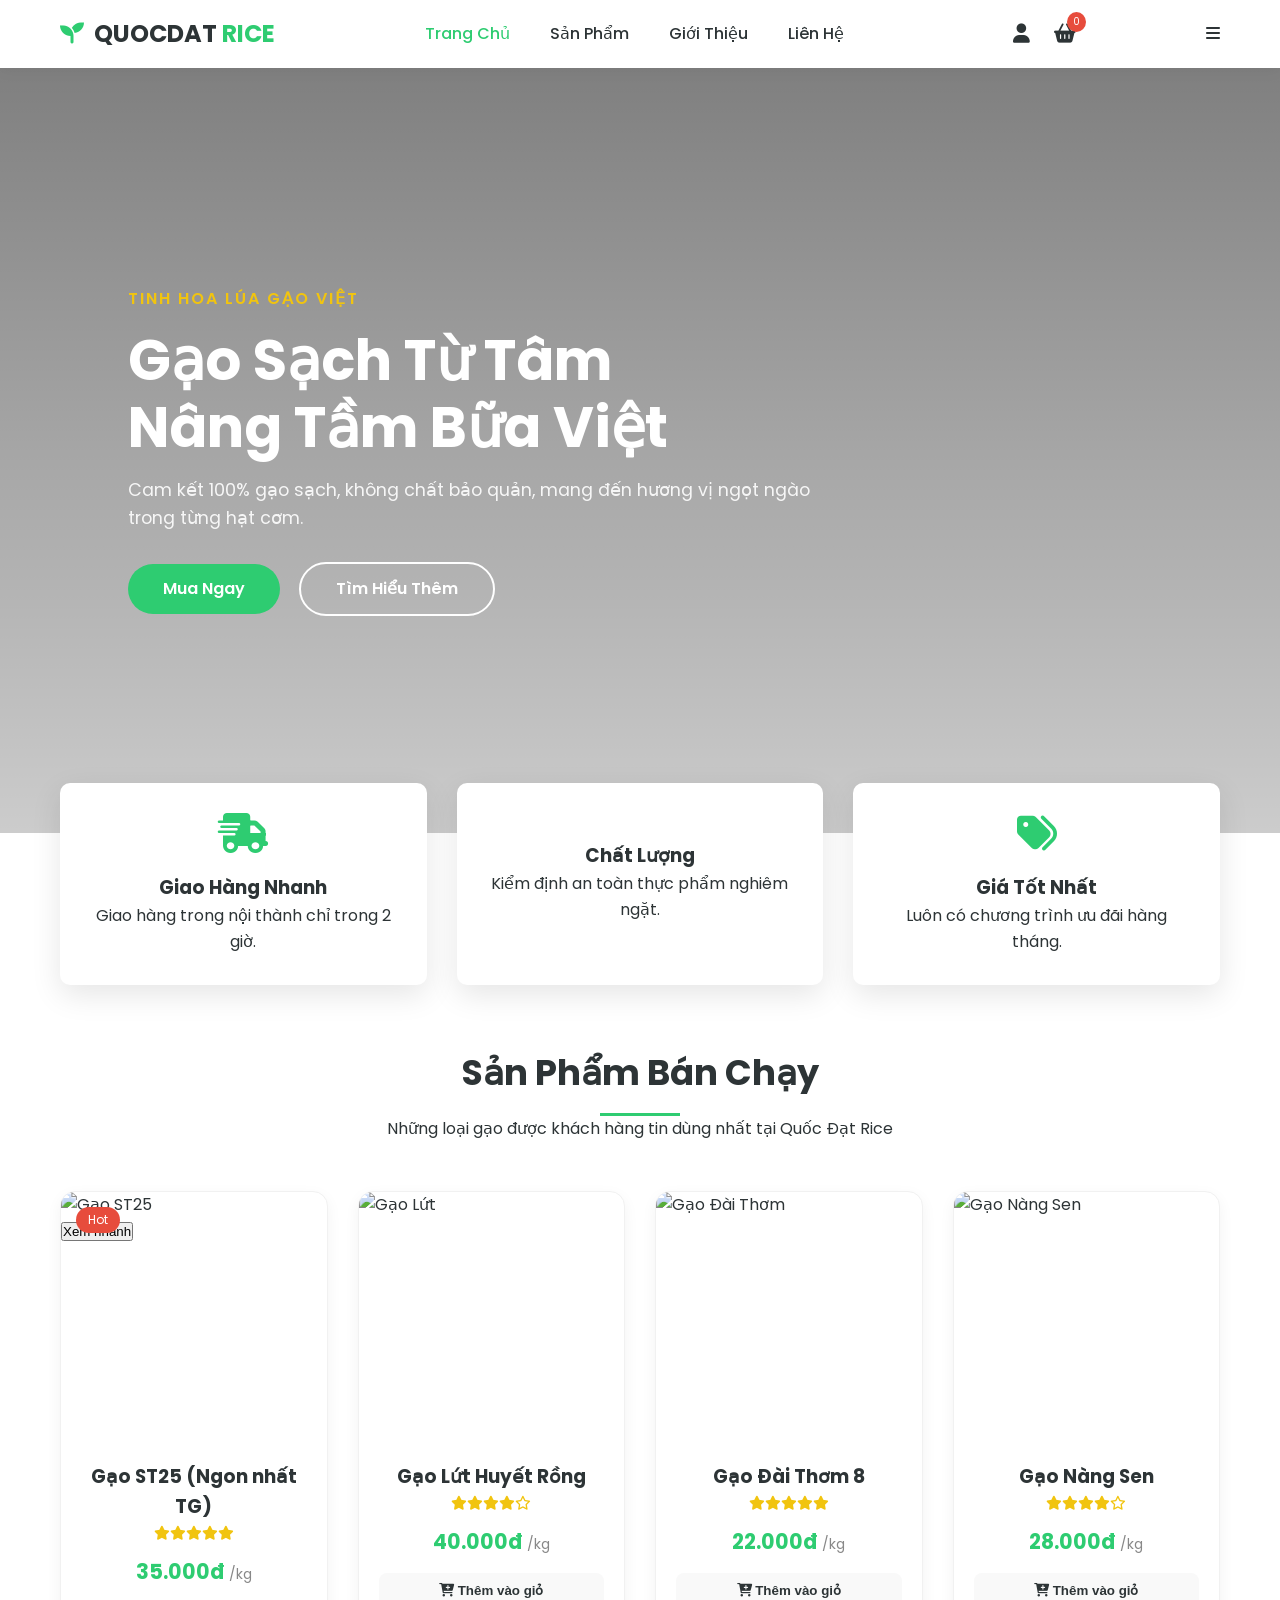
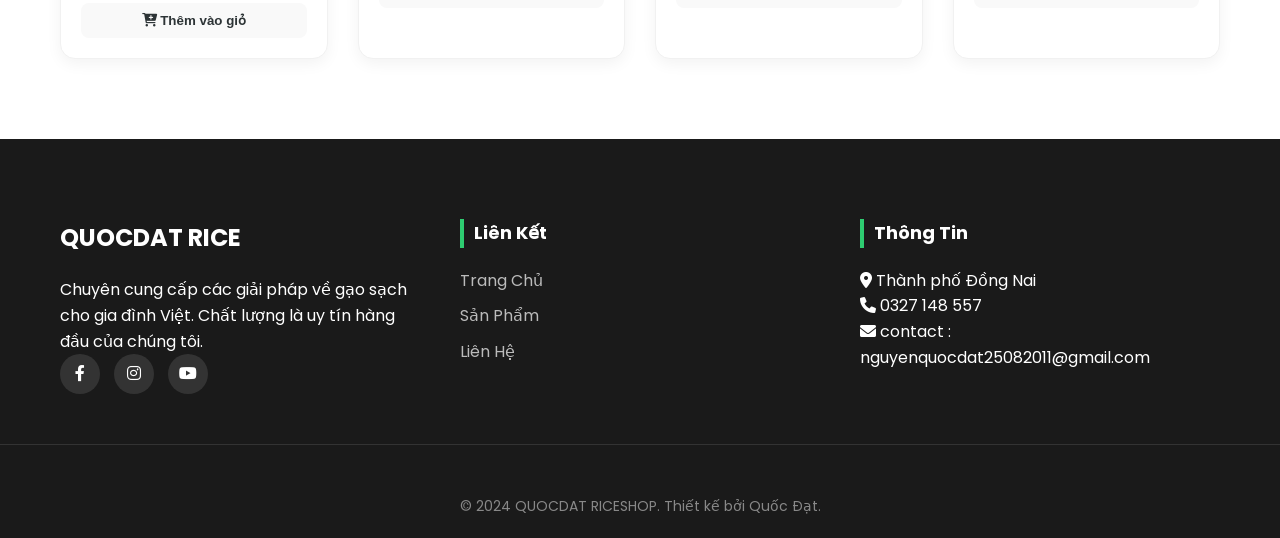
==== commit 68118fa5: "buoi12" ====
--- a/index.html
+++ b/index.html
@@ -165,9 +165,9 @@
             </div>
             <div class="footer-col">
                 <h4>Thông Tin</h4>
-                <p><i class="fas fa-location-dot"></i> 123 Đường Lúa Vàng, TP. HCM</p>
-                <p><i class="fas fa-phone"></i> 090 123 4567</p>
-                <p><i class="fas fa-envelope"></i> contact@quocdatrice.com</p>
+                <p><i class="fas fa-location-dot"></i> Thành phố Đồng Nai</p>
+                <p><i class="fas fa-phone"></i> 0327 148 557</p>
+                <p><i class="fas fa-envelope"></i> contact : nguyenquocdat25082011@gmail.com</p>
             </div>
         </div>
         <div class="footer-bottom">
--- a/style.css
+++ b/style.css
@@ -499,4 +499,13 @@
     margin-top: 15px;
     color: #888 !important;
     font-size: 12px;
-}+}
+
+
+
+
+
+
+
+
+
